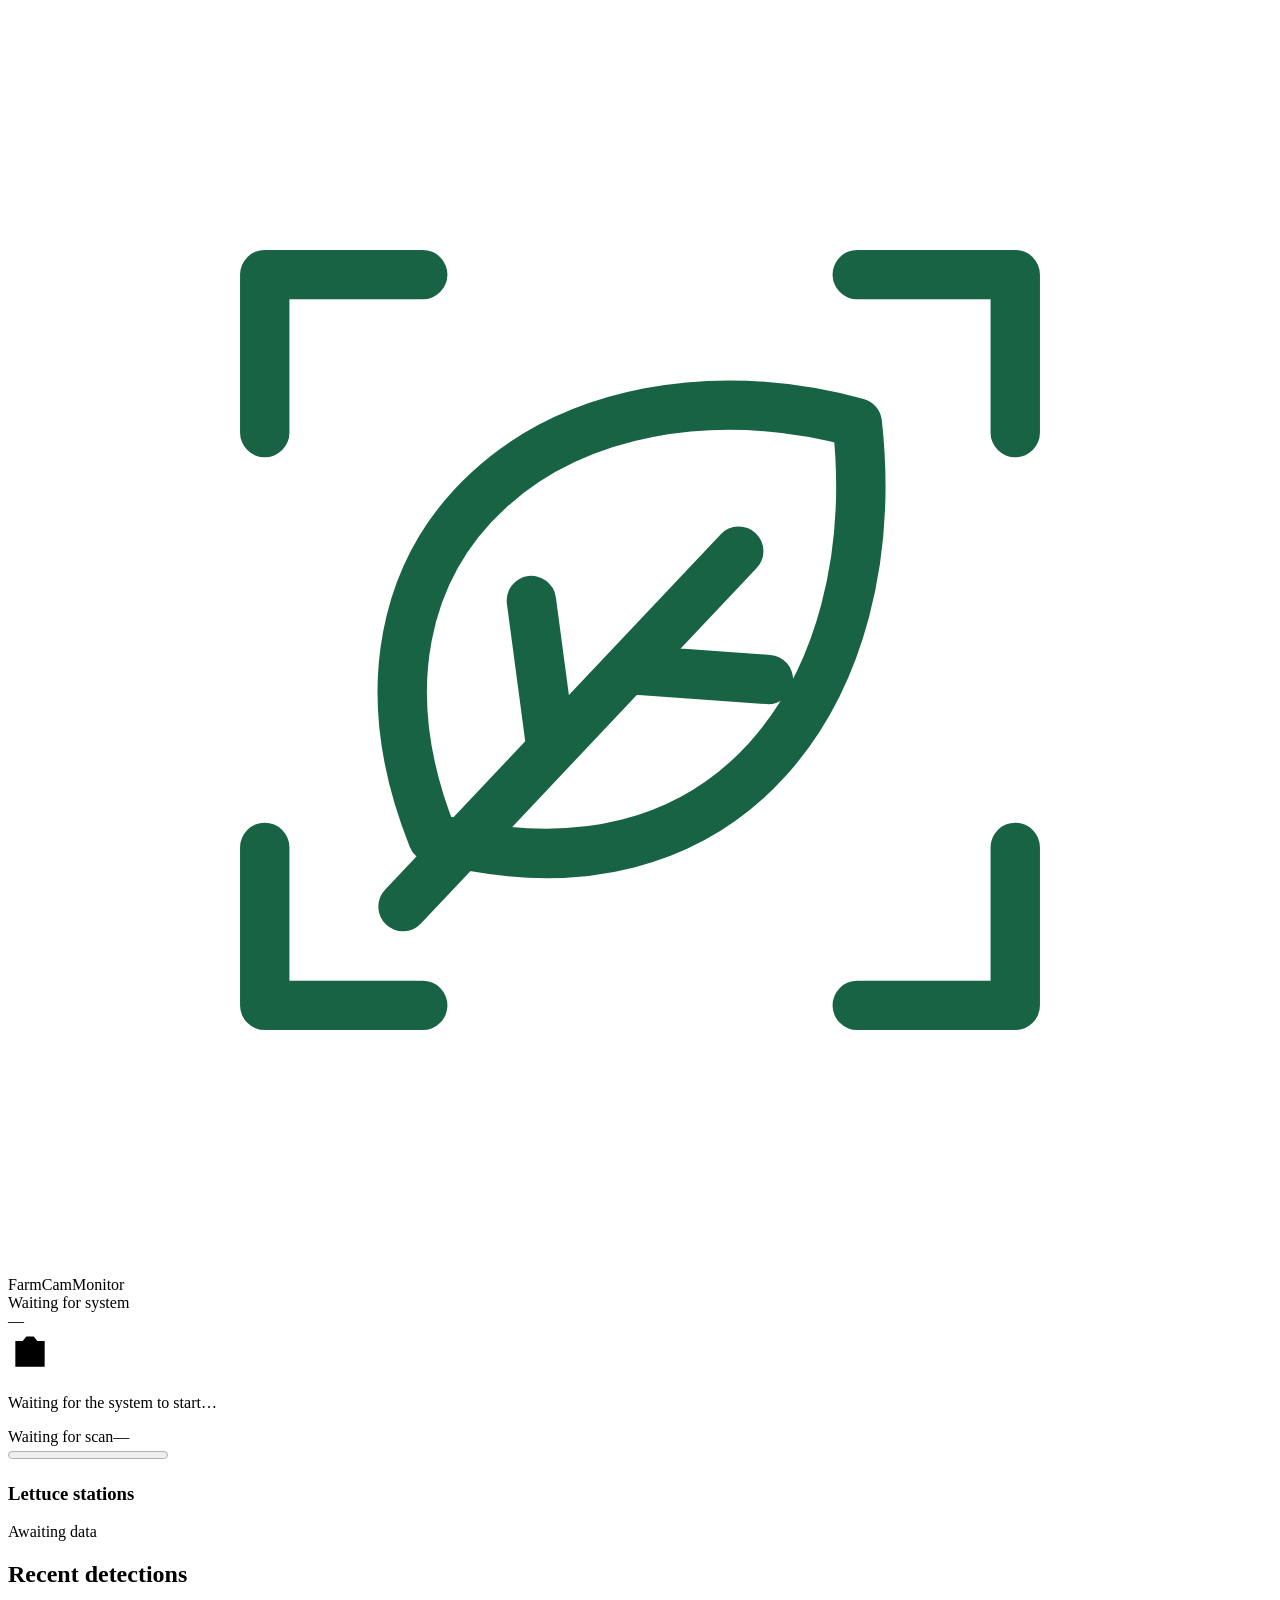
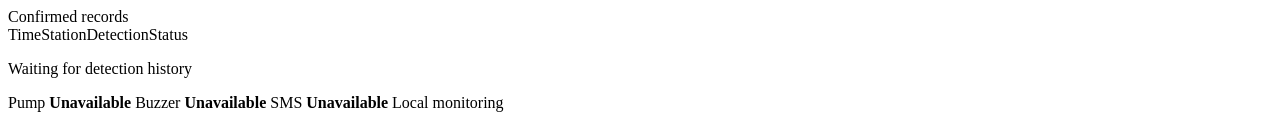
==== rpi_server/display/index.html @ 3924d840 "Add automatic read-only HDMI monitoring kiosk" ====
<!doctype html>
<html lang="en">
<head>
  <meta charset="utf-8">
  <meta name="viewport" content="width=device-width, initial-scale=1">
  <title>FarmCam Monitor</title>
  <link rel="icon" href="/assets/logo.svg" type="image/svg+xml">
  <link rel="stylesheet" href="/assets/display.css">
  <script src="/assets/display.js" defer></script>
</head>
<body>
  <main class="dashboard">
    <header class="header">
      <div class="brand"><img src="/assets/logo.svg" alt=""><span>FarmCam</span><span class="brand-label">Monitor</span></div>
      <div id="connection" class="connection" role="status"><span class="status-dot"></span><span id="status">Waiting for system</span></div>
      <time id="clock" class="clock">—</time>
    </header>
    <section class="overview" aria-label="Live monitoring">
      <div class="camera-column">
        <div class="camera">
          <img id="camera" alt="Live lettuce camera with verified detections" hidden>
          <div id="camera-label" class="camera-label" hidden><span></span>Live camera</div>
          <div id="camera-cover" class="camera-cover">
            <svg width="44" height="44" viewBox="0 0 48 48" aria-hidden="true"><path d="M8 12h8l4-5h8l4 5h8v28H8z"/><circle cx="24" cy="25" r="8"/></svg>
            <p id="camera-message">Waiting for the system to start…</p>
          </div>
        </div>
        <div class="scan-strip">
          <div class="scan-top"><span id="scan-label">Waiting for scan</span><span id="countdown">—</span></div>
          <progress id="scan-progress" max="1" value="0" aria-label="Scan phase progress"></progress>
        </div>
      </div>
      <section class="stations" aria-labelledby="station-heading">
        <div class="section-heading"><h1 id="station-heading">Lettuce stations</h1><span id="freshness">Awaiting data</span></div>
        <div id="stations" class="station-list"></div>
      </section>
    </section>
    <section class="history" aria-labelledby="history-heading">
      <div class="section-heading"><h2 id="history-heading">Recent detections</h2><span id="log-freshness">Confirmed records</span></div>
      <div class="history-head" aria-hidden="true"><span>Time</span><span>Station</span><span>Detection</span><span>Status</span></div>
      <div id="logs" class="log-list"></div>
      <p id="logs-message" class="empty-state">Waiting for detection history</p>
    </section>
    <footer class="equipment" aria-label="Equipment status">
      <span>Pump <strong id="pump">Unavailable</strong></span>
      <span>Buzzer <strong id="buzzer">Unavailable</strong></span>
      <span>SMS <strong id="sms">Unavailable</strong></span>
      <span id="update-time" class="update-time">Local monitoring</span>
    </footer>
  </main>
</body>
</html>
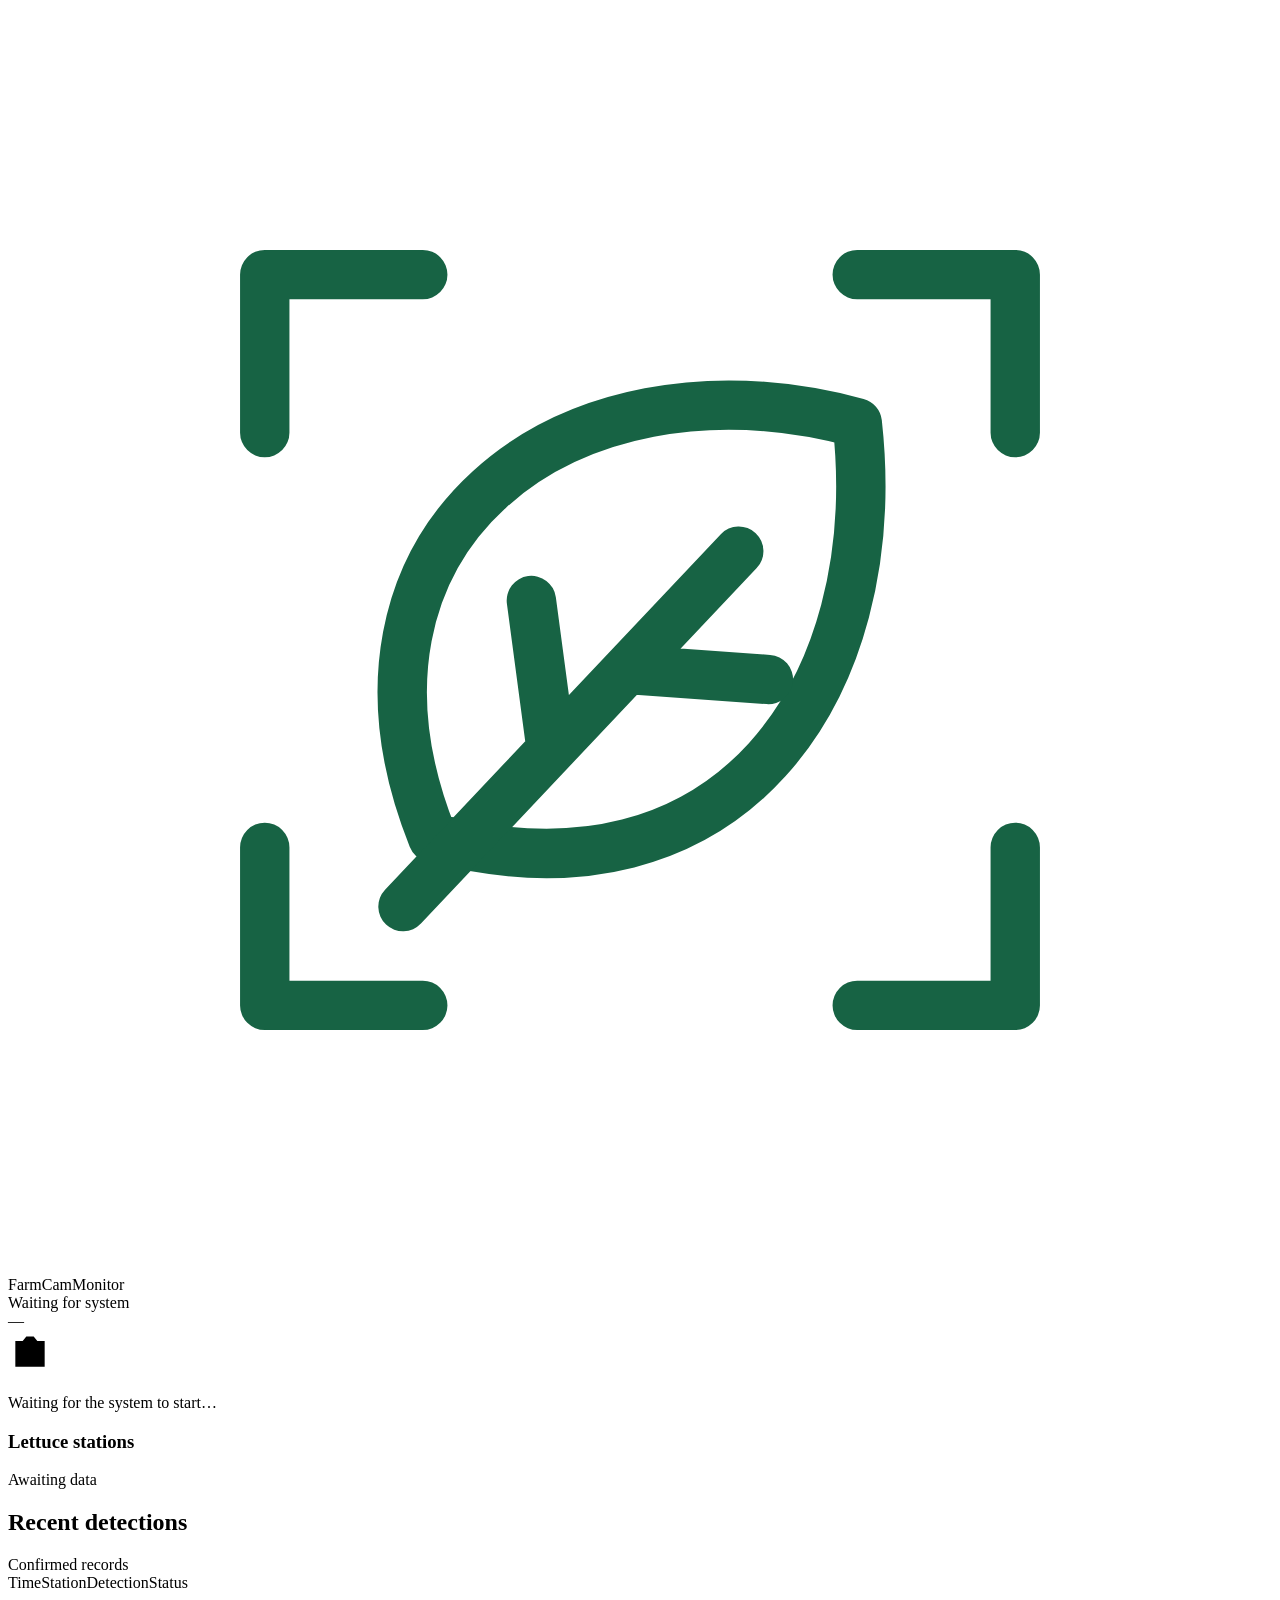
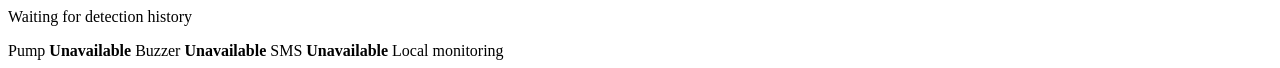
==== commit 562a8891: "feat: implement configurable scan timing, autostart services, and inference diagnostics" ====
--- a/rpi_server/display/index.html
+++ b/rpi_server/display/index.html
@@ -13,21 +13,18 @@
     <header class="header">
       <div class="brand"><img src="/assets/logo.svg" alt=""><span>FarmCam</span><span class="brand-label">Monitor</span></div>
       <div id="connection" class="connection" role="status"><span class="status-dot"></span><span id="status">Waiting for system</span></div>
+      <div id="cooldown-header" class="cooldown-header" hidden></div>
       <time id="clock" class="clock">—</time>
     </header>
     <section class="overview" aria-label="Live monitoring">
       <div class="camera-column">
         <div class="camera">
           <img id="camera" alt="Live lettuce camera with verified detections" hidden>
-          <div id="camera-label" class="camera-label" hidden><span></span>Live camera</div>
+          <div id="camera-label" class="camera-label" hidden>Live Camera Feed</div>
           <div id="camera-cover" class="camera-cover">
             <svg width="44" height="44" viewBox="0 0 48 48" aria-hidden="true"><path d="M8 12h8l4-5h8l4 5h8v28H8z"/><circle cx="24" cy="25" r="8"/></svg>
             <p id="camera-message">Waiting for the system to start…</p>
           </div>
-        </div>
-        <div class="scan-strip">
-          <div class="scan-top"><span id="scan-label">Waiting for scan</span><span id="countdown">—</span></div>
-          <progress id="scan-progress" max="1" value="0" aria-label="Scan phase progress"></progress>
         </div>
       </div>
       <section class="stations" aria-labelledby="station-heading">
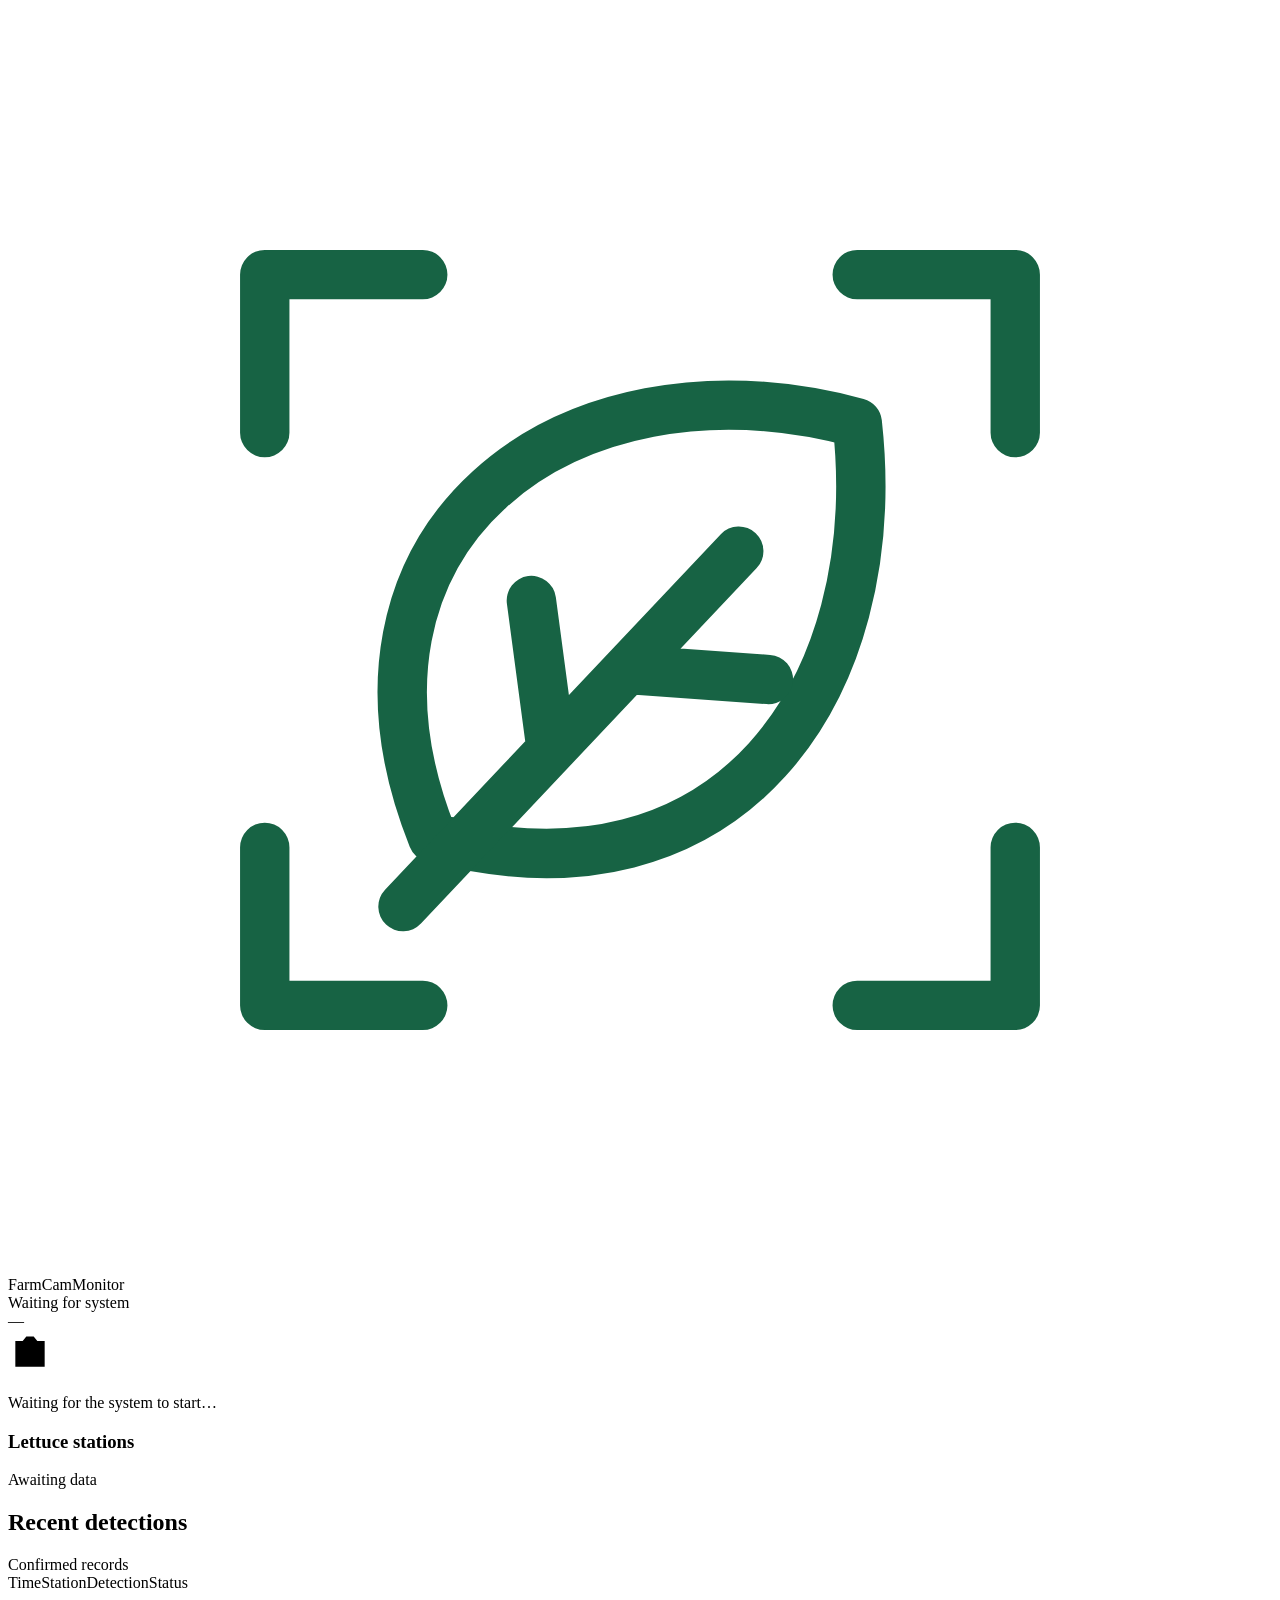
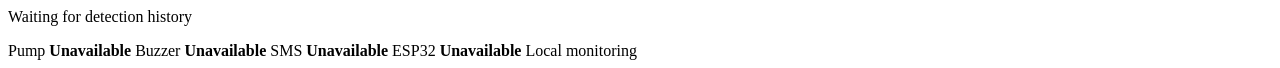
==== commit 185c036f: "feat: two-stage whitefly detection, activity pop-up, working power controls - Whitefly cascade: YOLO" ====
--- a/rpi_server/display/index.html
+++ b/rpi_server/display/index.html
@@ -42,8 +42,18 @@
       <span>Pump <strong id="pump">Unavailable</strong></span>
       <span>Buzzer <strong id="buzzer">Unavailable</strong></span>
       <span>SMS <strong id="sms">Unavailable</strong></span>
+      <span>ESP32 <strong id="esp32">Unavailable</strong></span>
       <span id="update-time" class="update-time">Local monitoring</span>
     </footer>
   </main>
+  <!-- Full-screen pop-up while spraying pesticide or moving to a lettuce. -->
+  <div id="activity" class="activity" role="alert" aria-live="assertive" hidden>
+    <div class="activity-content">
+      <svg id="activity-icon-spray" class="activity-icon" viewBox="0 0 48 48" aria-hidden="true" hidden><path d="M24 7c6 8.5 10 14 10 20a10 10 0 0 1-20 0c0-6 4-11.5 10-20z"/><path d="M10 9c2 3 3.5 5 3.5 7a3.5 3.5 0 0 1-7 0c0-2 1.5-4 3.5-7zM38 9c2 3 3.5 5 3.5 7a3.5 3.5 0 0 1-7 0c0-2 1.5-4 3.5-7z"/></svg>
+      <svg id="activity-icon-moving" class="activity-icon" viewBox="0 0 48 48" aria-hidden="true" hidden><path d="M7 24h32M27 12l12 12-12 12"/></svg>
+      <h2 id="activity-title"></h2>
+      <p id="activity-body"></p>
+    </div>
+  </div>
 </body>
 </html>
